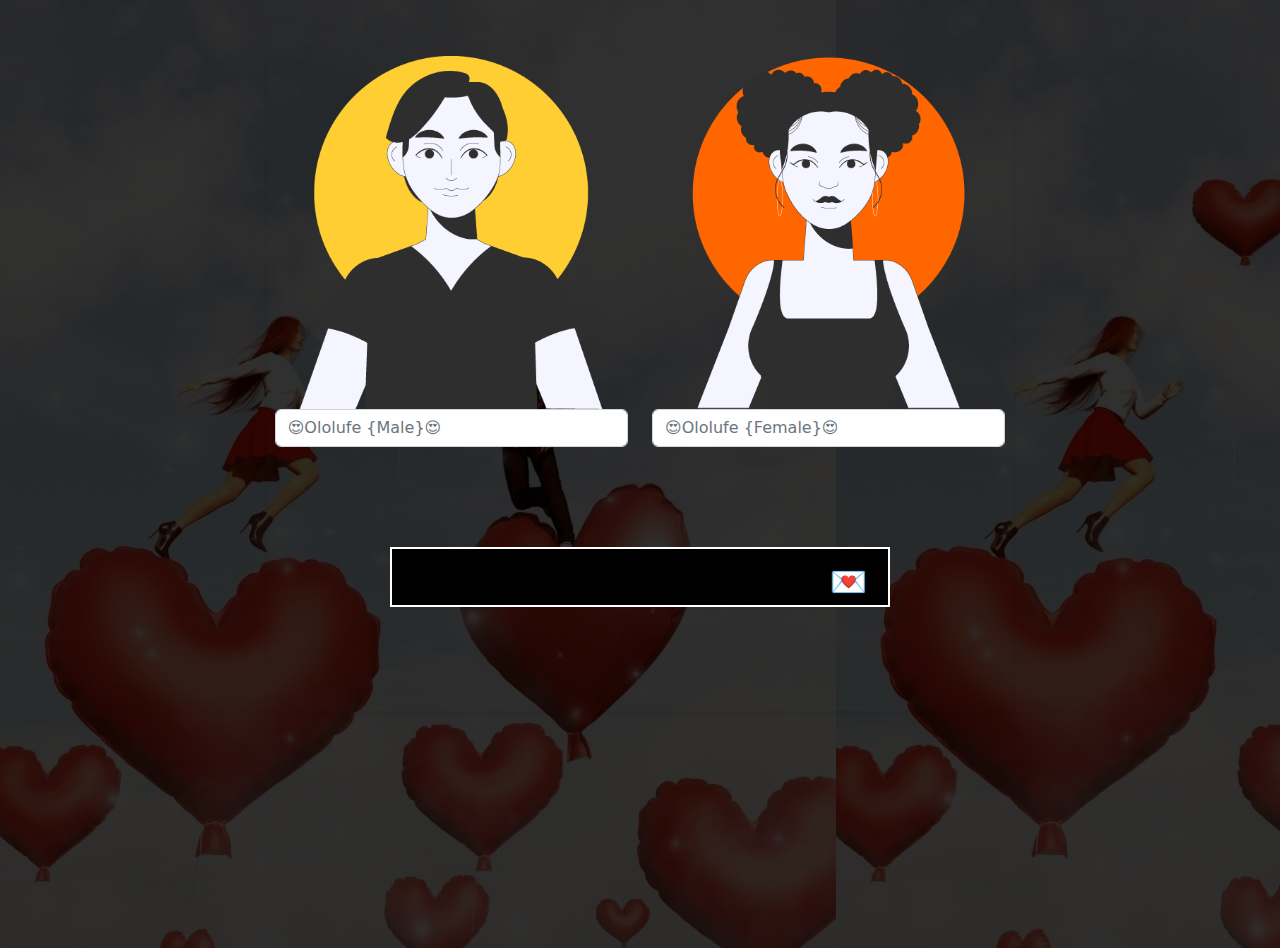
==== index.html @ 79196c11 "Love Calculator" ====
<!DOCTYPE html>
<html lang="en">
<head>
    <meta charset="UTF-8">
    <meta name="viewport" content="width=device-width, initial-scale=1.0">
    <title>Document</title>
    <link rel="stylesheet" href="love.css">
    <link rel="stylesheet" href="bootstrap.css">
</head>
<body style="background-color: rgba(0, 0, 0, 0.811);
background-blend-mode: darken;">
    <div class="container col-10 col-lg-7 shadow-sm mx-ato my-5 p-2" style="box-shadow: 0 0 70px gray;">
        <div class="row">
        <div class="col-6">
            <img src="./lover1.png" alt="" class="w-100">
            <input type="text" class="form-control" placeholder="😍Ololufe {Male}😍" id="male">
        </div>
        <div class="col-6">

            <img src="./lover2.png" alt="" class="w-100">
            <input type="text" class="form-control" placeholder="😍Ololufe {Female}😍 " id="female">
        </div>
    <button id="calc" onclick="show()" class="btn-btn-dark col-10 mx-auto"> <marquee behavior="" direction="">
    <span style=" animation: blinker 2s linear infinite;"> 💌 🙈 💗Calculate 🙈 💗💌</span></marquee> </button>
    <div id="display" class="mx-auto my-5 col-10 bg-light" style="background-color: red; height: auto;"></div>
</div>
</div>

</body>
</html>
<script src="love.js"></script>




<!-- //logo.com bble.com -->
---- love.css ----
body{
    background-image: url(./bg.jpeg);
    /* background-repeat: no-repeat; */
    width: 100%;
    height: 100vh;
    margin: 200px;
    /* margin-left: 200px; */
    /* overflow-x: hidden; */
    /* overflow-y: hidden; */
    background-color: rgba(0, 0, 0, 0.811);
    background-blend-mode: darken;
    
}
.left, .right {
    float: left;
    width: 20%; /* The width is 20%, by default */
  }
  
  .main {
    float: left;
    width: 60%; /* The width is 60%, by default */
  }
  
  /* Use a media query to add a breakpoint at 800px: */
  @media screen and (max-width: 800px) {
    .left, .main, .right {
      width: 100%; /* The width is 100%, when the viewport is 800px or smaller */
    }
  }
.ife1{
    margin-left: 120px;
    height: 100px;
    width: 100px;
    border-radius: 100%;
    border: 3px solid yellow;
    position: absolute;
    top: 50px;
}
.inp1{
    height: 40px;
    width: 400px;
    font-size:30px ;
    outline: none;
    border: 3px solid yellow;
    padding: 10px;
    animation: blinker 2s linear infinite;
    text-align: center;
}
.ife2{
    height: 100px;
    width: 100px;
    border-radius: 100%;
    border: 3px solid orangered;
    margin-left: 1000px;
    position: absolute;
    top: 50px;
}
.inp2{
    margin-left: 880px;
    position: absolute;
    top: 190px; 
    height: 40px;
    width: 400px;
    font-size:30px ;
    outline: none;
    border: 3px solid red;
    padding: 10px;
    animation: blinker 2s linear infinite;
    text-align: center;
    }
    @keyframes blinker {
        5% {
            color: rgb(158, 0, 89);
        }
        20% {
            color: rgb(255, 0, 84);
        }
        30% {
            color: rgb(255, 84, 0);
        }
        40% {
            color: rgb(255, 189, 0);
        }
        50% {
            color: rgb(137, 252, 0);
        }
        60% {
            color: rgb(239, 71, 231);
        }
        70% {
            color: rgb(64, 249, 252);
        }
        80% {
            color: rgb(239, 18, 18);
        }
        90% {
            color: rgb(6, 198, 93);
        }
        100% {
            color: rgb(0, 34, 255);
        }
        }
        #calc{
            height: 60px;
            width: 500px;
            font-size: 30px;
            padding: 10px;
            margin-left: 430px;
            animation: blinker 2s linear infinite;
            background-color: black;
            border: 2px solid white;
            margin-top: 100px;
        }
        #calc:hover{
            background-color: rgb(53, 51, 51);
        }
        .tor{
            height: auto;
            width: 700px;
            background-color: white;
            border: 5px solid black;
            margin-top: 90px;
            margin-left: 300px;
            padding: 20px;
            text-align: center;
            animation: blinker 2s linear infinite;
        }

        @media screen and (max-width:781px){
            body{
                display:block;
                justify-content: center;
                align-items:center;
            }
            .lover1{
                display:flex;
                justify-content: flex-start;
                


            }
        }
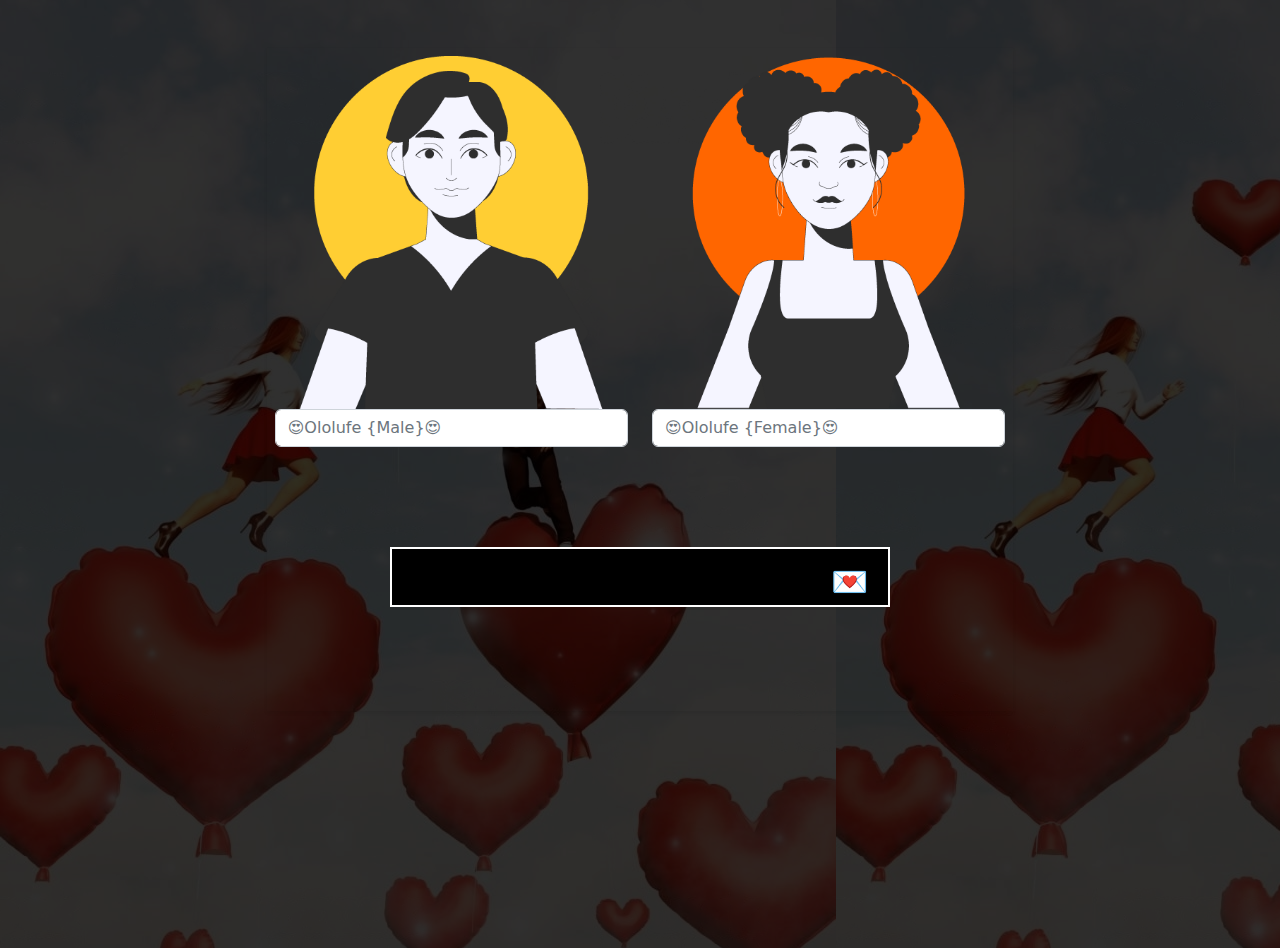
==== commit 6ee45059: "Done" ====
--- a/index.html
+++ b/index.html
@@ -22,7 +22,7 @@
         </div>
     <button id="calc" onclick="show()" class="btn-btn-dark col-10 mx-auto"> <marquee behavior="" direction="">
     <span style=" animation: blinker 2s linear infinite;"> 💌 🙈 💗Calculate 🙈 💗💌</span></marquee> </button>
-    <div id="display" class="mx-auto my-5 col-10 bg-light" style="background-color: red; height: auto;"></div>
+    <div id="display" class="mx-auto my-5 col-10 bg-light text-center" style="background-color: red; height: auto;"></div>
 </div>
 </div>
 
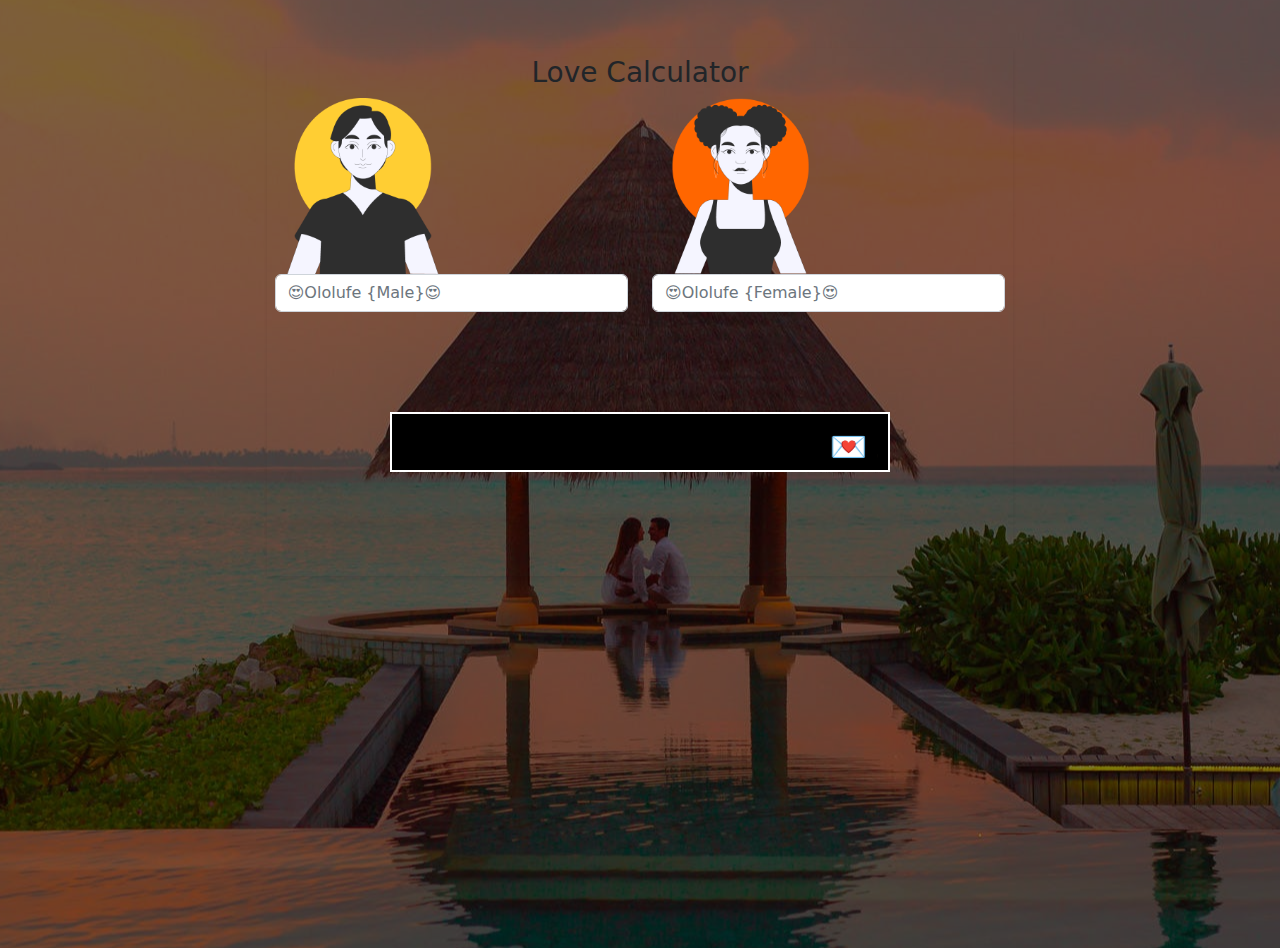
==== commit c37caece: "Changed background" ====
--- a/index.html
+++ b/index.html
@@ -7,21 +7,23 @@
     <link rel="stylesheet" href="love.css">
     <link rel="stylesheet" href="bootstrap.css">
 </head>
-<body style="background-color: rgba(0, 0, 0, 0.811);
+<body style="background-color: rgba(0, 0, 0, 0.511);
 background-blend-mode: darken;">
     <div class="container col-10 col-lg-7 shadow-sm mx-ato my-5 p-2" style="box-shadow: 0 0 70px gray;">
+        <h3 class="text-center" style=" animation: blinker 2s linear infinite;">Love Calculator</h3>
         <div class="row">
         <div class="col-6">
-            <img src="./lover1.png" alt="" class="w-100">
+            <img src="./lover1.png" alt="" class="w-50">
             <input type="text" class="form-control" placeholder="😍Ololufe {Male}😍" id="male">
         </div>
         <div class="col-6">
 
-            <img src="./lover2.png" alt="" class="w-100">
+            <img src="./lover2.png" alt="" class="w-50">
             <input type="text" class="form-control" placeholder="😍Ololufe {Female}😍 " id="female">
         </div>
     <button id="calc" onclick="show()" class="btn-btn-dark col-10 mx-auto"> <marquee behavior="" direction="">
     <span style=" animation: blinker 2s linear infinite;"> 💌 🙈 💗Calculate 🙈 💗💌</span></marquee> </button>
+   
     <div id="display" class="mx-auto my-5 col-10 bg-light text-center" style="background-color: red; height: auto;"></div>
 </div>
 </div>
--- a/love.css
+++ b/love.css
@@ -1,12 +1,14 @@
 body{
-    background-image: url(./bg.jpeg);
-    /* background-repeat: no-repeat; */
+    background-image: url(ll5.jpg);
+    background-position-x: center ;
+    background-position-y:center ;
+    background-repeat: no-repeat;
     width: 100%;
     height: 100vh;
-    margin: 200px;
-    /* margin-left: 200px; */
-    /* overflow-x: hidden; */
-    /* overflow-y: hidden; */
+    /* margin: 200px; */
+    /* margin-right: 2000px; */
+    overflow-x: hidden;
+    overflow-y: hidden;
     background-color: rgba(0, 0, 0, 0.811);
     background-blend-mode: darken;
     
@@ -35,6 +37,11 @@
     border: 3px solid yellow;
     position: absolute;
     top: 50px;
+}
+.warn{
+    animation: blinker 2s linear infinite;
+    text-align: center;
+
 }
 .inp1{
     height: 40px;
